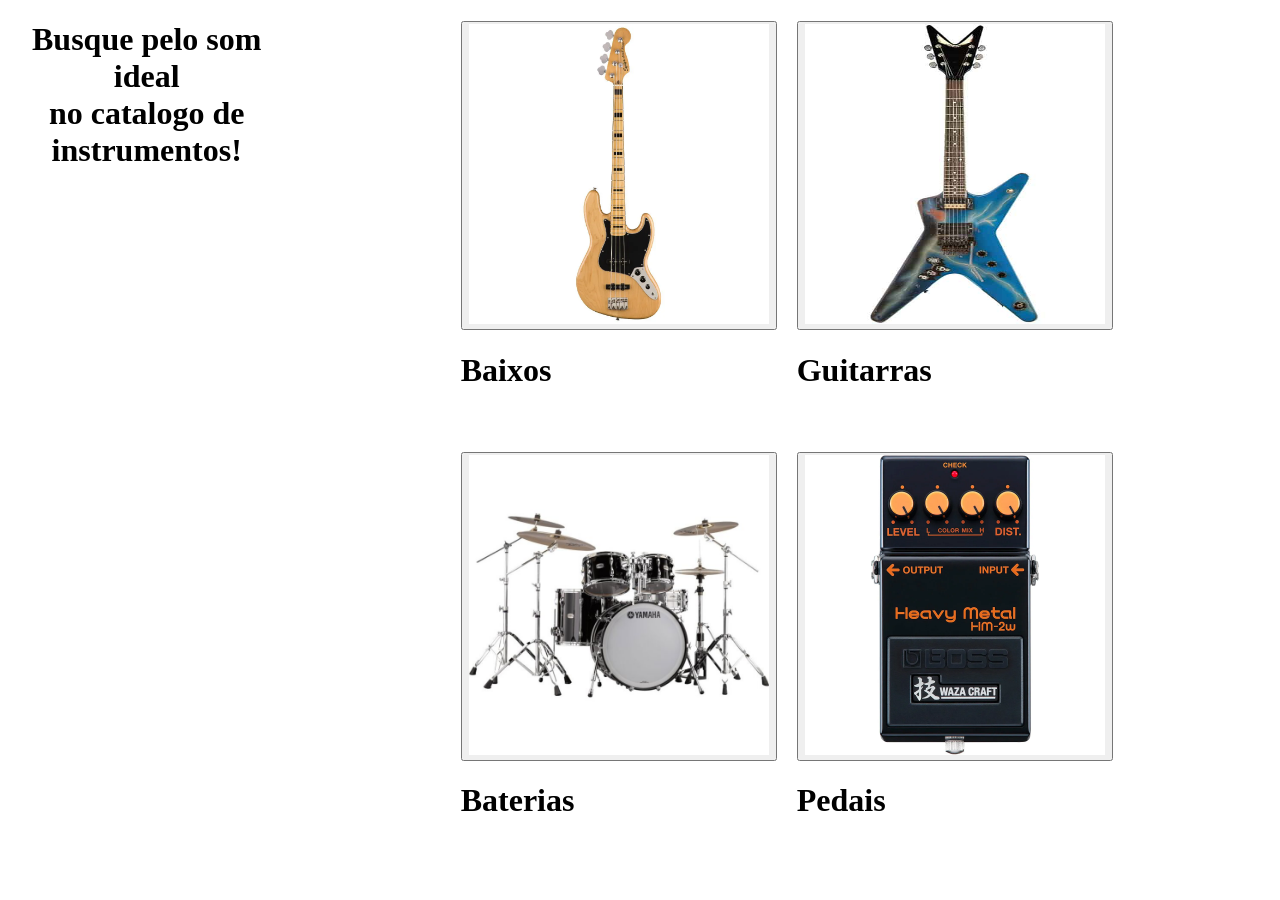
==== Catalogo-Instrumentos-main/site instrumentos/index.html @ 7826b169 "Add files via upload" ====
<!DOCTYPE html>
<html lang="pt-br">
  <head>
    <meta charset="UTF-8" />
    <meta name="viewport" content="width=device-width, initial-scale=1.0" />
    <title>Guia de instrumentos</title>
    <link rel="stylesheet" href="style.css" />
  </head>

  <body>
    <header class="IN">
      <h1>
        Busque pelo som ideal<br />
        no catalogo de instrumentos!
      </h1>
    </header>
    <div class="container">
      <div>
        <h1 class="bass"></h1>
        <a href="Baixos.html">
          <button>
            <img src="img/baixo.jpg" alt="Baixos" /></button
        ></a>

        <h1>Baixos</h1>
      </div>

      <div>
        <h1 class="Guitarras"></h1>
        <a href="guitarra.html"
          ><button><img src="img/dean.jpg" al t="Guitarras" /></button
        ></a>

        <h1>Guitarras</h1>
      </div>

      <div>
        <h1 class="Baterias"></h1>
        <a href="Baterias.html">
          <button><img src="img/Yamaha Batera.jpg" alt="Baterias" /></button
        ></a>

        <h1>Baterias</h1>
      </div>

      <div>
        <h1 class="Pedais"></h1>
        <a href="Pedais.html"
          ><button>
            <img src="img/pedal.jpg" alt="Modificadores de som" /></button
        ></a>

        <h1>Pedais</h1>
      </div>
    </div>
  </body>
</html>
---- Catalogo-Instrumentos-main/site instrumentos/style.css ----
body{
    margin: 0;
    padding:0;
    display: flex;
}
.IN{
    text-align: center;
}


img{
    width: 300px;
    height: 300px;
}

.container{
    display: flex;
    gap: 20px;
    align-items: center;
    justify-content: center;
    align-content: center;
    flex-wrap: wrap;
}

.G{
  text-align: center;
}


.deanlogo{
    height: auto;
    display: block;
}
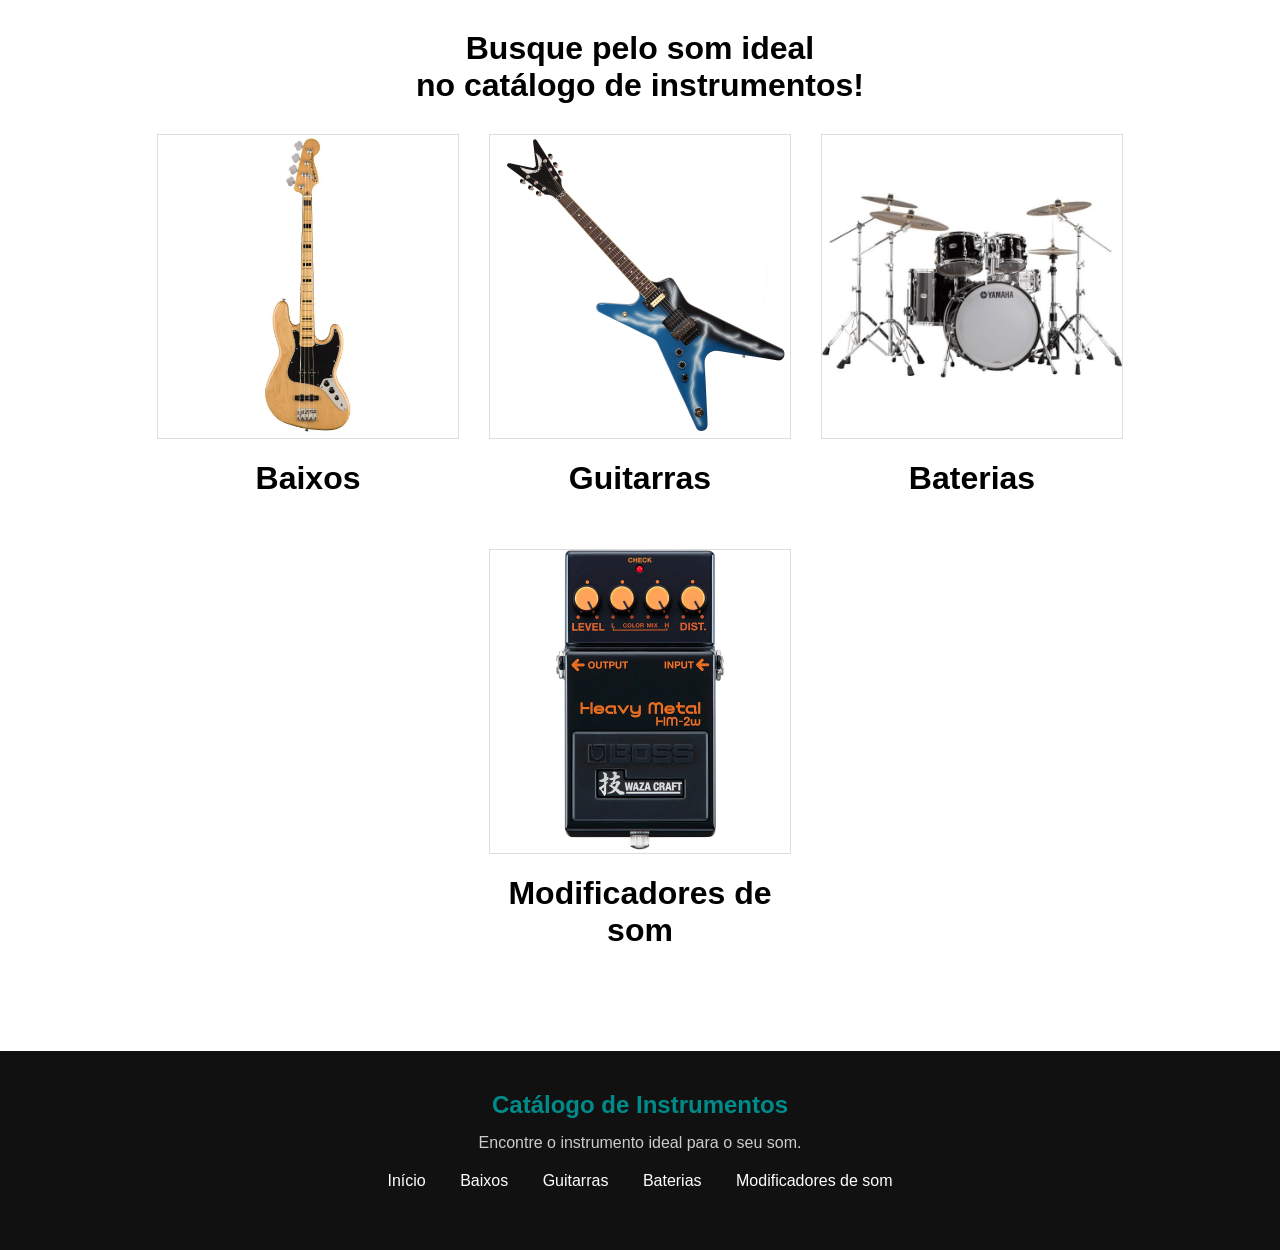
==== commit 465b0eb7: "Add files via upload" ====
--- a/Catalogo-Instrumentos-main/site instrumentos/index.html
+++ b/Catalogo-Instrumentos-main/site instrumentos/index.html
@@ -1,57 +1,82 @@
 <!DOCTYPE html>
 <html lang="pt-br">
-  <head>
-    <meta charset="UTF-8" />
-    <meta name="viewport" content="width=device-width, initial-scale=1.0" />
-    <title>Guia de instrumentos</title>
-    <link rel="stylesheet" href="style.css" />
-  </head>
 
-  <body>
-    <header class="IN">
-      <h1>
-        Busque pelo som ideal<br />
-        no catalogo de instrumentos!
-      </h1>
-    </header>
-    <div class="container">
-      <div>
-        <h1 class="bass"></h1>
-        <a href="Baixos.html">
-          <button>
-            <img src="img/baixo.jpg" alt="Baixos" /></button
-        ></a>
+<head>
+  <meta charset="UTF-8">
+  <meta name="viewport" content="width=device-width, initial-scale=1.0">
+  <title>Catalogo de instrumentos</title>
+  <link rel="stylesheet" href="style.css">
+</head>
 
-        <h1>Baixos</h1>
+<body>
+
+  <header class="IN">
+    <h1>
+      Busque pelo som ideal<br>
+      no catálogo de instrumentos!
+    </h1>
+  </header>
+
+  <div class="container">
+
+    <div class="instrumento">
+      <a href="Baixos.html">
+        <button>
+          <img src="img/baixo.jpg" alt="Baixos">
+        </button>
+      </a>
+
+      <h1>Baixos</h1>
+    </div>
+
+    <div class="instrumento">
+      <a href="guitarra.html">
+        <button>
+          <img src="img/fromhell.jpg" alt="Guitarras">
+        </button>
+      </a>
+
+      <h1>Guitarras</h1>
+    </div>
+
+    <div class="instrumento">
+      <a href="Baterias.html">
+        <button>
+          <img src="img/Yamaha Batera.jpg" alt="Baterias">
+        </button>
+      </a>
+
+      <h1>Baterias</h1>
+    </div>
+
+    <div class="instrumento">
+      <a href="Pedais.html">
+        <button>
+          <img src="img/pedal.jpg" alt="Pedais">
+        </button>
+      </a>
+
+      <h1>Modificadores de <br> som</h1>
+    </div>
+
+  </div>
+  <div>
+    <footer>
+      <h2>Catálogo de Instrumentos</h2>
+
+      <p>Encontre o instrumento ideal para o seu som.</p>
+
+      <div class="footer-links">
+        <a href="index.html">Início</a>
+        <a href="Baixos.html">Baixos</a>
+        <a href="guitarra.html">Guitarras</a>
+        <a href="Baterias.html">Baterias</a>
+        <a href="Pedais.html">Modificadores de som</a>
       </div>
+  </div>
+  </footer>
 
-      <div>
-        <h1 class="Guitarras"></h1>
-        <a href="guitarra.html"
-          ><button><img src="img/dean.jpg" al t="Guitarras" /></button
-        ></a>
+  </div>
+</body>
 
-        <h1>Guitarras</h1>
-      </div>
-
-      <div>
-        <h1 class="Baterias"></h1>
-        <a href="Baterias.html">
-          <button><img src="img/Yamaha Batera.jpg" alt="Baterias" /></button
-        ></a>
-
-        <h1>Baterias</h1>
-      </div>
-
-      <div>
-        <h1 class="Pedais"></h1>
-        <a href="Pedais.html"
-          ><button>
-            <img src="img/pedal.jpg" alt="Modificadores de som" /></button
-        ></a>
-
-        <h1>Pedais</h1>
-      </div>
-    </div>
-  </body>
-</html>
+</html>
--- a/Catalogo-Instrumentos-main/site instrumentos/style.css
+++ b/Catalogo-Instrumentos-main/site instrumentos/style.css
@@ -1,33 +1,166 @@
-body{
+body {
     margin: 0;
-    padding:0;
+    font-family: Arial, sans-serif;
+    background-color: white;
+    color: black;
+}
+
+
+
+
+.IN,
+.G {
+    text-align: center;
+    padding: 30px;
+}
+
+.IN h1,
+.G h1 {
+    margin: 0;
+}
+
+
+
+.container {
     display: flex;
+    justify-content: center;
+    gap: 30px;
+    flex-wrap: wrap;
 }
-.IN{
+
+.instrumento {
     text-align: center;
 }
 
 
-img{
+
+.instrumento img {
     width: 300px;
     height: 300px;
+    object-fit: contain;
 }
 
-.container{
+.instrumento button {
+    padding: 0;
+    background-color: white;
+    border: 1px solid #ddd;
+    cursor: pointer;
+}
+
+
+
+.instrumento button:hover {
+    border-color: darkcyan;
+}
+
+.instrumento:hover h1 {
+    color: darkcyan;
+}
+
+
+
+
+.marca {
+    margin-bottom: 50px;
+}
+
+
+
+
+.logo-marca {
+    text-align: center;
+    margin: 20px;
+}
+
+.logo-marca img {
+    width: 200px;
+}
+
+
+
+.container-G {
     display: flex;
-    gap: 20px;
-    align-items: center;
     justify-content: center;
-    align-content: center;
+    gap: 30px;
     flex-wrap: wrap;
 }
 
-.G{
-  text-align: center;
+.produto {
+    width: 300px;
+    text-align: center;
 }
 
 
-.deanlogo{
-    height: auto;
-    display: block;
+
+.produto img {
+    width: 300px;
+    height: 300px;
+    object-fit: contain;
+}
+
+.produto button {
+    padding: 0;
+    background-color: white;
+    border: 1px solid #ddd;
+    cursor: pointer;
+}
+
+
+
+
+.produto button:hover {
+    border-color: darkcyan;
+}
+
+.produto:hover h1 {
+    color: darkcyan;
+}
+
+
+
+
+@media(max-width: 700px) {
+
+    .instrumento img,
+    .produto img {
+        width: 250px;
+        height: 250px;
+    }
+
+    .produto {
+        width: 250px;
+    }
+}
+
+footer {
+    margin-top: 80px;
+    padding: 40px 20px;
+    background-color: #111;
+    color: white;
+    text-align: center;
+}
+
+footer h2 {
+    margin: 0 0 15px;
+    color: darkcyan;
+}
+
+footer p {
+    margin: 8px 0;
+    color: #ccc;
+}
+
+.footer-links {
+    margin: 20px 0;
+}
+
+.footer-links a {
+    color: white;
+    text-decoration: none;
+    margin: 0 15px;
+    transition: color 0.3s;
+}
+
+.footer-links a:hover {
+    color: darkcyan;
 }
